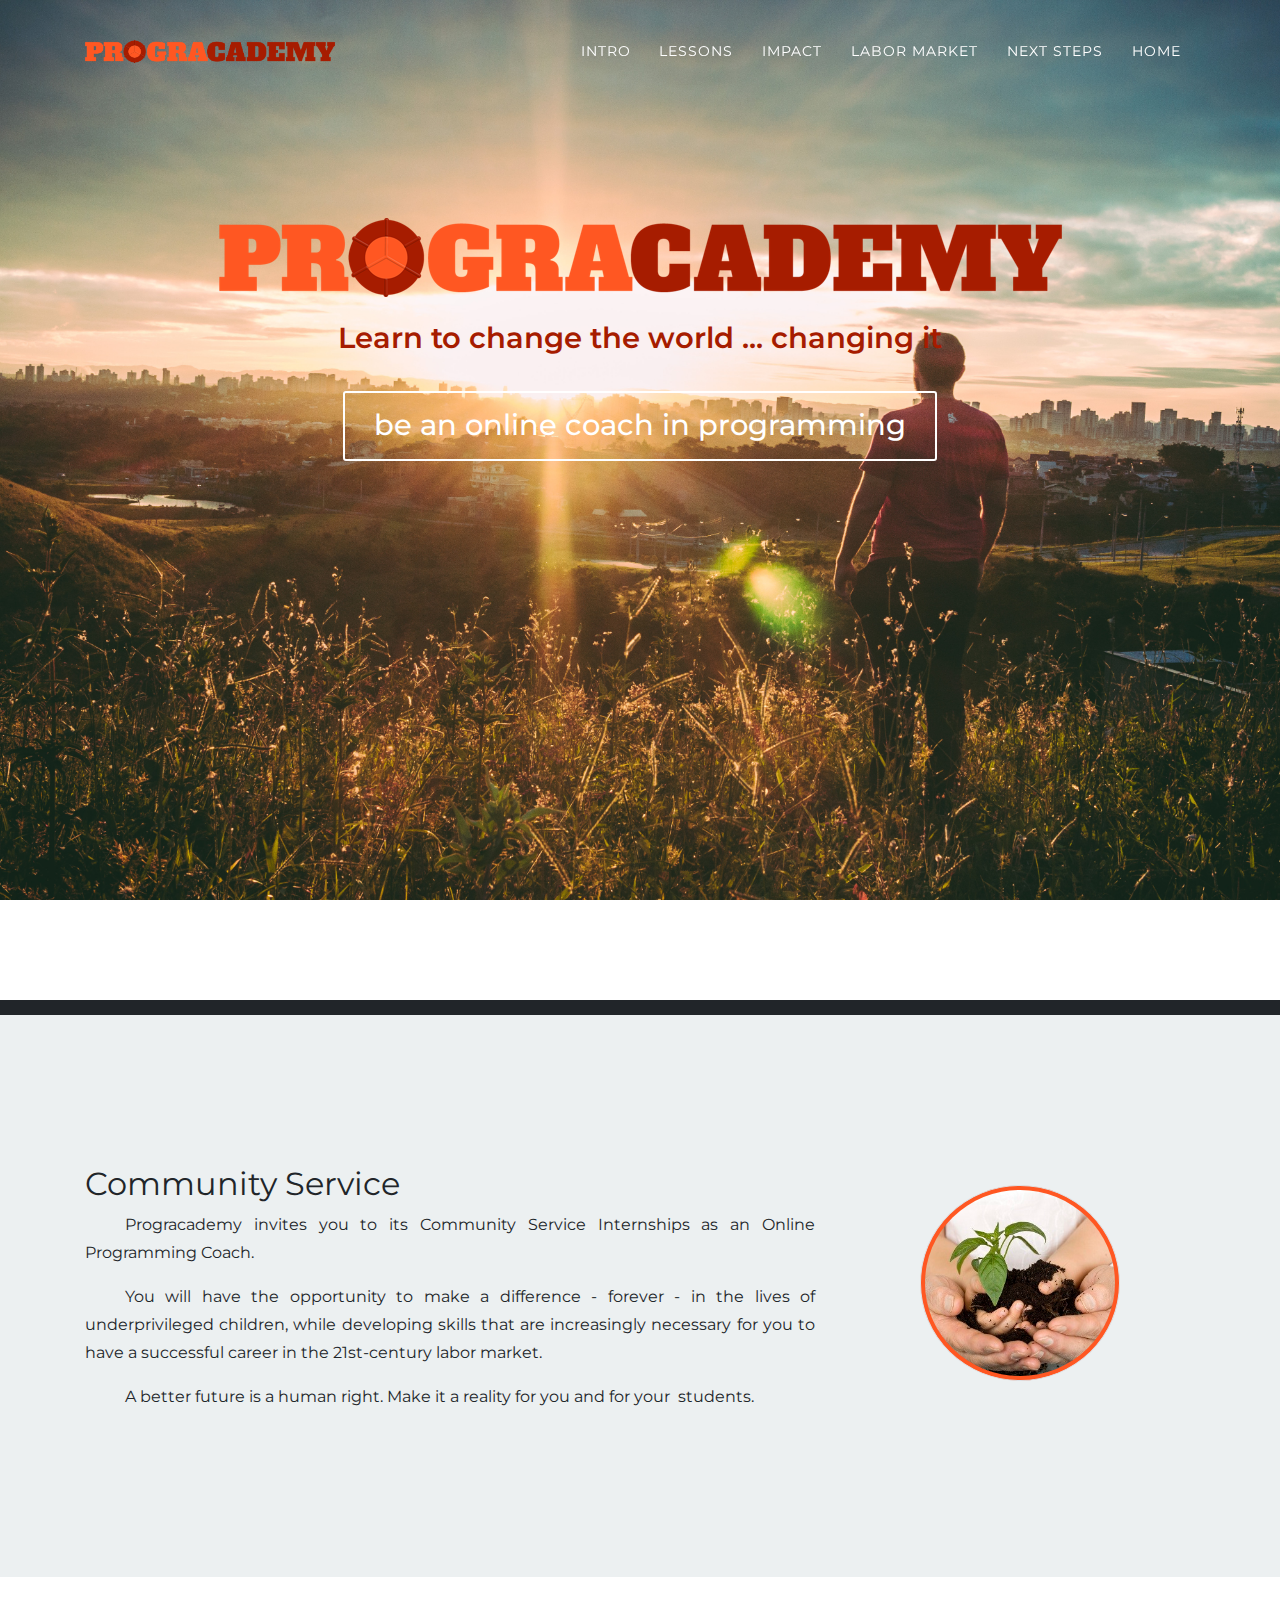
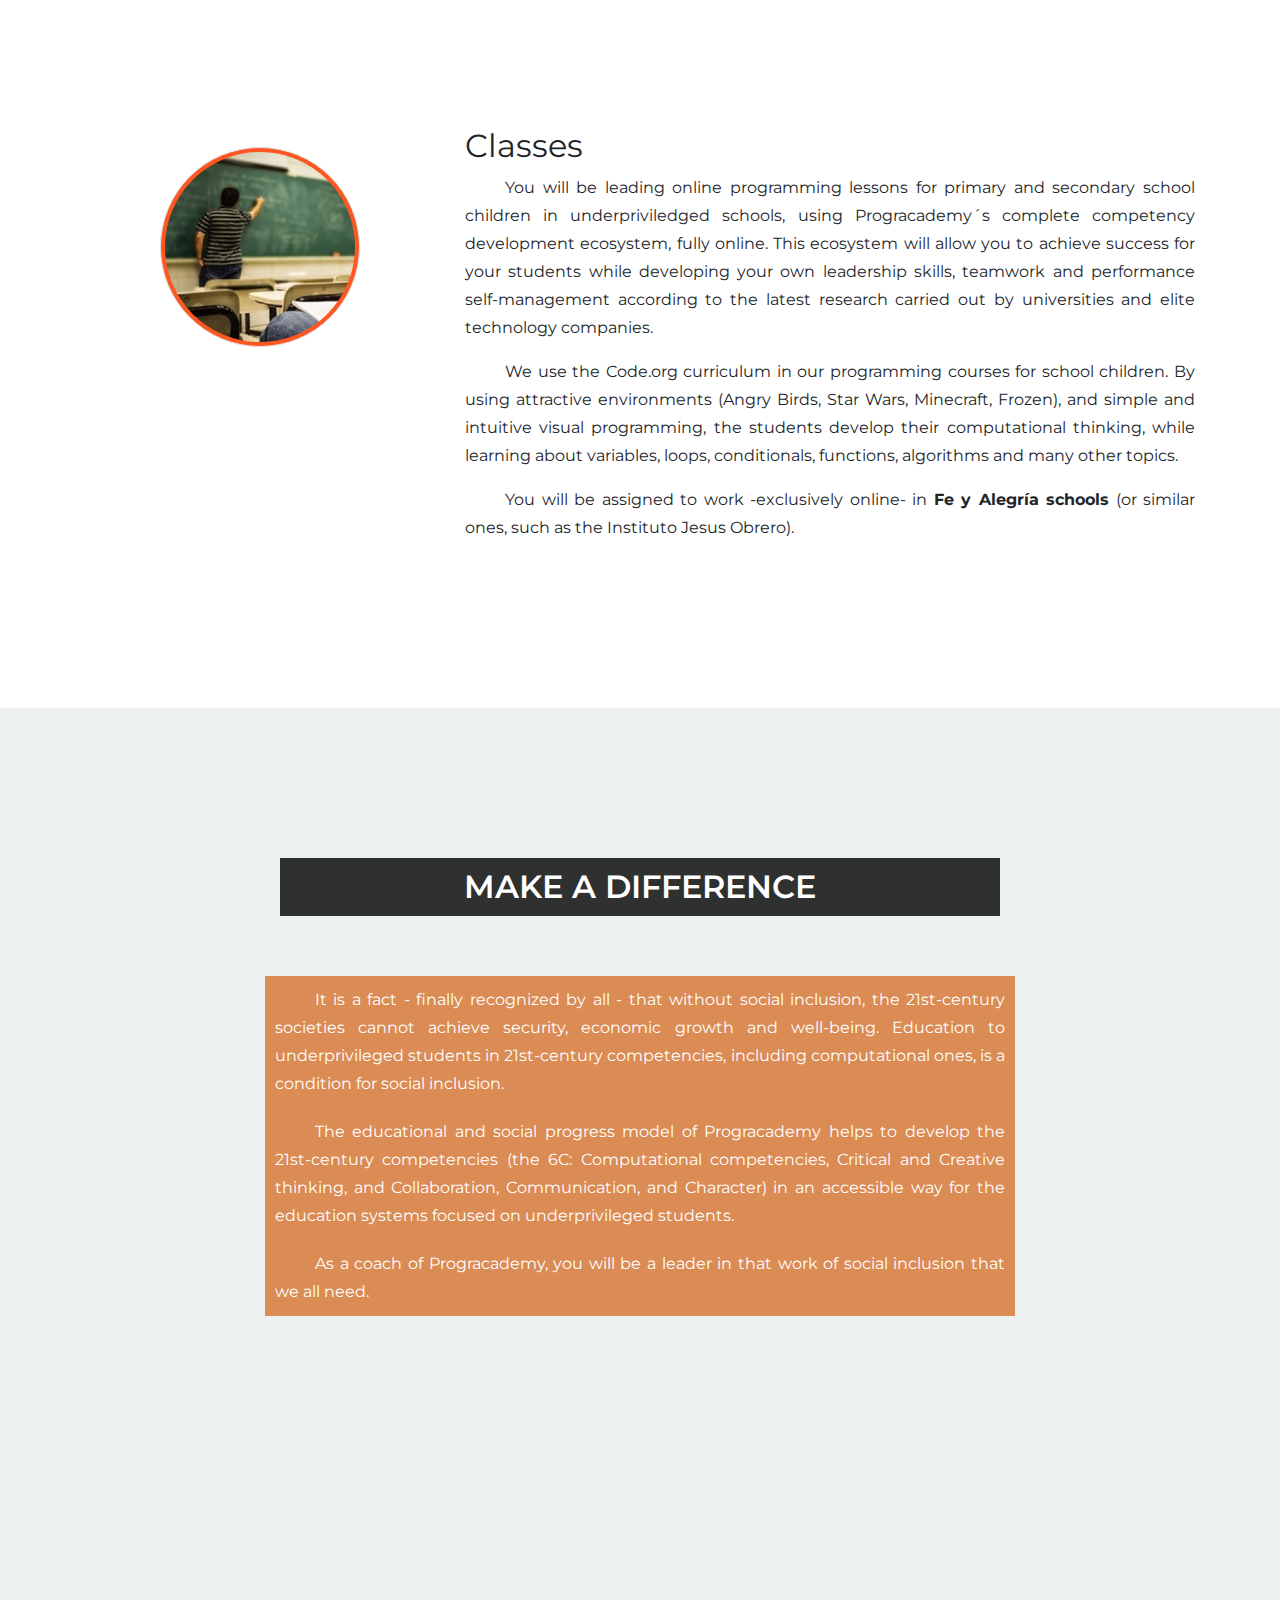
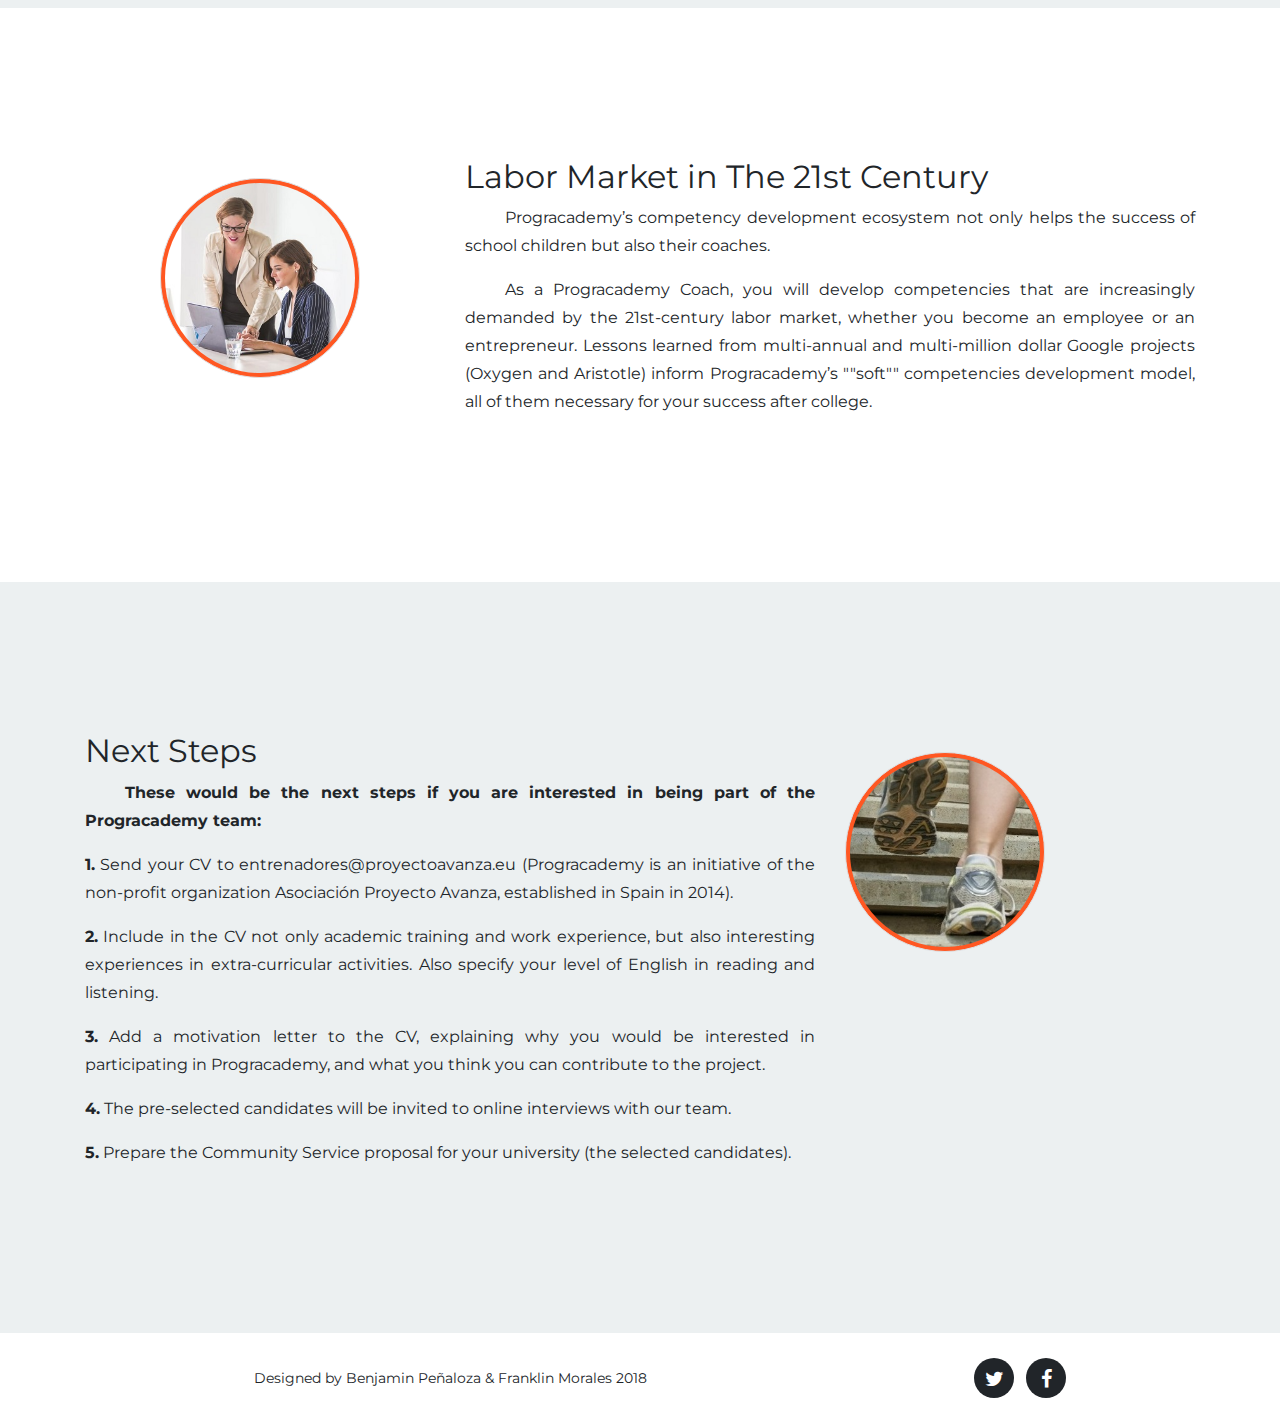
==== coaches.html @ 0d15c786 "primer commit" ====
<!DOCTYPE html>
<html lang="en">

  <head>

    <meta charset="utf-8">
    <meta name="viewport" content="width=device-width, initial-scale=1, shrink-to-fit=no">
    <meta name="description" content="">
    <meta name="author" content="">

    <title>Progracademy Clubs</title>
    <link rel="shortcut icon" href="img/favicon.ico" type="image/x-icon">

    <!-- Bootstrap core CSS -->
    <link href="vendor/bootstrap/css/bootstrap.min.css" rel="stylesheet">

    <!-- Custom fonts for this template -->
    <link href="vendor/font-awesome/css/font-awesome.min.css" rel="stylesheet" type="text/css">
    <link href="https://fonts.googleapis.com/css?family=Montserrat:400,700" rel="stylesheet" type="text/css">
    <link href='https://fonts.googleapis.com/css?family=Kaushan+Script' rel='stylesheet' type='text/css'>
    <link href='https://fonts.googleapis.com/css?family=Droid+Serif:400,700,400italic,700italic' rel='stylesheet' type='text/css'>
    <link href='https://fonts.googleapis.com/css?family=Roboto+Slab:400,100,300,700' rel='stylesheet' type='text/css'>

    <!-- Custom styles for this template -->
    <link href="css/agency.css" rel="stylesheet">
    <link href="css/styles.css" rel="stylesheet">
    <link href="css/styles-Entrenadores.css" rel="stylesheet">

  </head>

  <body id="page-top">

    <!-- Navigation -->
    <nav class="navbar navbar-expand-lg navbar-dark fixed-top" id="mainNav">
      <div class="container">
        <!-- <a class="navbar-brand js-scroll-trigger" href="#page-top">Start Bootstrap</a> -->
        <a class="navbar-brand js-scroll-trigger" href="#page-top"><img src="img/prg/logo1.1.png" class="logo-menu"></a>
        <button class="navbar-toggler navbar-toggler-right" type="button" data-toggle="collapse" data-target="#navbarResponsive" aria-controls="navbarResponsive" aria-expanded="false" aria-label="Toggle navigation">
          Menu
          <i class="fa fa-bars"></i>
        </button>
        <div class="collapse navbar-collapse" id="navbarResponsive">
          <ul class="navbar-nav text-uppercase ml-auto">
            <li class="nav-item">
              <a class="nav-link js-scroll-trigger links-menu" href="#intro">INTRO</a> 
            </li>
            <li class="nav-item">
              <a class="nav-link js-scroll-trigger links-menu" href="#clases">LESSONS</a>
            </li>
            <li class="nav-item">
              <a class="nav-link js-scroll-trigger links-menu" href="#impacto">IMPACT</a>
            </li>
            <li class="nav-item">
              <a class="nav-link js-scroll-trigger links-menu" href="#laboral">LABOR MARKET</a>
            </li>
            <li class="nav-item">
              <a class="nav-link js-scroll-trigger links-menu" href="#pasos">NEXT STEPS</a>
            </li>
            <li class="nav-item">
              <a class="nav-link js-scroll-trigger links-menu" href="index_en.html">HOME</a>
            </li>
          </ul>
        </div>
      </div>
    </nav>

    <!-- Header -->
    <header id="home-entrenadores" class="masthead">
      <div class="container">
        <div class="intro-text">
          <div class="intro-lead-in-entrenadores">  
            <img id="img-logo" src="img/prg/logo1.1.png" class="img-fluid" style="margin-top: -10%;">
            <h1 class="intro-lead-in-entrenadores-text">Learn to change the world ... changing it</h1>
            <a href="#intro" id="et_pb_button" class=" js-scroll-trigger  et_pb_more_button et_pb_button et_pb_button_one">be an online coach in programming</a>
          </div>
        </div>
      </div>
    </header>

    <div style="height:15px !important; background-color: #212529;"></div>

    <!-- intro -->
    <section id="intro" class="section-gesf">
          <div class="container">
              <div class="row text-center">
                <div class="d-xl-none d-lg-none d-md-none d-block d-sm-block col-sm-12 col-xs-12 text-center">
                    <img style="max-width: 200px; margin-top: 20px; margin-bottom:30px;" class="img-fluid img-thumbnail rounded-circle img-circle" src="img/prg/n1.jpg" alt="">
                </div>
                <div class="col-md-8 col-sm-12 text-center">
                    <h2 class="title-nosotros" >Community Service</h2>
                    <p class="text-nosotros caja-entrenadores sangria">Progracademy invites you to its Community Service Internships as an Online Programming Coach.</p>
                    <p class="text-nosotros caja-entrenadores sangria">You will have the opportunity to make a difference - forever - in the lives of underprivileged children, while developing skills that are increasingly necessary for you to have a successful career in the 21st-century labor market.</p>
                    <p class="text-nosotros caja-entrenadores sangria">A better future is a human right. Make it a reality for you and for your&nbsp; students.</p>
                </div>

                <div class="col-md-4 d-md-block d-none">
                  <img style="max-width: 200px; margin-top: 20px;" class="img-fluid img-thumbnail rounded-circle img-circle" src="img/prg/E1.jpg" alt="">
                </div>
            </div>
          </div>
    </section> 
    
    <!-- clases -->
    <section id="clases" >
            <div class="container">
                <div class="row text-center">
                  <div class="col-md-4 col-sm-12 text-center">
                    <img style="max-width: 200px; margin-top: 20px; margin-bottom:30px;" class="img-fluid img-thumbnail rounded-circle img-circle" src="img/prg/E2.jpg" alt="">
                  </div>
                  <div class="col-md-8 col-sm-12 text-right">
                      <h2 class="title-nosotros" >Classes</h2>
                        <p class="text-nosotros caja-entrenadores sangria">You will be leading online programming lessons for primary and secondary school children in underpriviledged schools, using Progracademy´s complete competency development ecosystem, fully online. This ecosystem will allow you to achieve success for your students while developing your own leadership skills, teamwork and performance self-management according to the latest research carried out by universities and elite technology companies.</p>
                        <p class="text-nosotros caja-entrenadores sangria">We use the Code.org curriculum in our programming courses for school children. By using attractive environments (Angry Birds, Star Wars, Minecraft, Frozen), and simple and intuitive visual programming, the students develop their computational thinking, while learning about variables, loops, conditionals, functions, algorithms and many other topics.</p>
                        <p class="text-nosotros caja-entrenadores sangria">You will be assigned to work -exclusively online- in  <strong>Fe y Alegría schools</strong> (or similar ones, such as the Instituto Jesus Obrero).</p>
                  </div>
              </div>
            </div>
    </section> 

    <!-- impacto -->
    <section id="impacto" class="section-gesf" >
            <div class="container">
              <div class="row text-center">
                  <div class="col-md-12 text-center" style="max-width:750px; margin:auto;"><h2 class="nombre-quien title-impacto text-center" style="margin-bottom: 60px; color:white !important;">MAKE A DIFFERENCE</h2></div>
                  <div class="col-md-12">
                      <p class="text-quien sangria" style="max-width:750px; margin:auto;">It is a fact - finally recognized by all - that without social inclusion, the 21st-century societies cannot achieve security, economic growth and well-being. Education to underprivileged students in 21st-century competencies, including computational ones, is a condition for social inclusion.</p>
                      <p class="text-quien sangria" style="max-width:750px; margin:auto;">The educational and social progress model of Progracademy helps to develop the 21st-century competencies (the 6C: Computational competencies, Critical and Creative thinking, and Collaboration, Communication, and Character) in an accessible way for the education systems focused on underprivileged students.</p>
                      <p class="text-quien sangria" style="max-width:750px; margin:auto;">As a coach of Progracademy, you will be a leader in that work of social inclusion that we all need.</p>
                  </div>
              </div>
            </div>
    </section> 

    <!-- Mercado laboral -->
    <section id="laboral">
            <div class="container">
                <div class="row text-center">
                    <div class="col-md-4 col-sm-12 text-center">
                        <img style="max-width: 200px; margin-top: 20px; margin-bottom:30px;" class="img-fluid img-thumbnail rounded-circle img-circle" src="img/prg/E3.jpg" alt="">
                    </div>
                    <div class="col-md-8 col-sm-12 text-center">
                        <h2 class="title-nosotros" >Labor Market in The 21st Century</h2>
                            <p class="text-nosotros caja-entrenadores sangria">Progracademy’s competency development ecosystem not only helps the success of school children but also their coaches.</p>
                            <p class="text-nosotros caja-entrenadores sangria"> As a Progracademy Coach, you will develop competencies that are increasingly demanded by the 21st-century labor market, whether you become an employee or an entrepreneur. Lessons learned from multi-annual and multi-million dollar Google projects (Oxygen and Aristotle) inform Progracademy’s ""soft"" competencies development model, all of them necessary for your success after college.</p>
                    </div>
                </div>
              </div>
    </section> 

    <!-- Proximos Pasos -->
    <section id="pasos" class="section-gesf">
            <div class="container" >
              <div class="row">
                  <div class="d-xl-none d-lg-none d-md-none d-block d-sm-block col-sm-12 col-xs-12 text-center">
                      <img style="max-width: 200px; margin-top: 20px; margin-bottom:30px;" class="img-fluid img-thumbnail rounded-circle img-circle" src="img/prg/n1.jpg" alt="">
                  </div>
                  <div class="col-md-8 col-sm-12 text-center">
                      <h2 class="title-nosotros" >Next Steps</h2>
                      <p class="text-nosotros caja-entrenadores sangria"><strong>These would be the next steps if you are interested in being part of the Progracademy team:</strong></p>
                      <p class="text-nosotros caja-entrenadores"><strong>1.</strong> Send your CV to entrenadores@proyectoavanza.eu (Progracademy is an initiative of the non-profit organization Asociación Proyecto Avanza, established in Spain in 2014).</p>
                      <p class="text-nosotros caja-entrenadores"><strong>2.</strong> Include in the CV not only academic training and work experience, but also interesting experiences in extra-curricular activities. Also specify your level of English in reading and listening.</p>
                      <p class="text-nosotros caja-entrenadores"><strong>3.</strong> Add a motivation letter to the CV, explaining why you would be interested in participating in Progracademy, and what you think you can contribute to the project.</p>
                      <p class="text-nosotros caja-entrenadores"><strong>4.</strong> The pre-selected candidates will be invited to online interviews with our team.</p>
                      <p class="text-nosotros caja-entrenadores"><strong>5.</strong> Prepare the Community Service proposal for your university (the selected candidates).</p>
                  </div>
                  <div class="col-md-4 d-md-block d-none">
                      <img style="max-width: 200px; margin-top: 20px;" class="img-fluid img-thumbnail rounded-circle img-circle" src="img/prg/E4.jpg" alt="">
                    </div>
              </div>
            </div>
    </section> 


    <!-- Footer -->
    <footer>
      <div class="container">
        <div class="row">
          <div class="col-md-8">
            <span class="copyright">Designed by Benjamin Peñaloza & Franklin Morales 2018</span>
          </div>
          <div class="col-md-4">
            <ul class="list-inline social-buttons">
              <li class="list-inline-item">
                <a target="_blank" href="https://twitter.com/progracademy">
                  <i class="fa fa-twitter"></i>
                </a>
              </li>
              <li class="list-inline-item">
                <a target="_blank" href="https://www.facebook.com/progracademy/">
                  <i class="fa fa-facebook"></i>
                </a>
              </li>
            </ul>
          </div>
        </div>
      </div>
    </footer>

    <!-- Bootstrap core JavaScript -->
    <script src="vendor/jquery/jquery.min.js"></script>
    <script src="vendor/bootstrap/js/bootstrap.bundle.min.js"></script>

    <!-- Plugin JavaScript -->
    <script src="vendor/jquery-easing/jquery.easing.min.js"></script>

    <!-- Contact form JavaScript -->
    <script src="js/jqBootstrapValidation.js"></script>
    <script src="js/contact_me.js"></script>

    <!-- Custom scripts for this template -->
    <script src="js/agency.min.js"></script>

  </body>

</html>
---- css/agency.css ----
body {
  overflow-x: hidden;
  font-family: 'Roboto Slab', 'Helvetica Neue', Helvetica, Arial, sans-serif;
}

p {
  line-height: 1.75;
}

a {
  color: #ff5722;
}

a:hover {
  color: #ff5722;
}

.text-primary {
  color: #ff5722 !important;
}

h1,
h2,
h3,
h4,
h5,
h6 {
  font-weight: 700;
  font-family: 'Montserrat', 'Helvetica Neue', Helvetica, Arial, sans-serif;
}

section {
  padding: 100px 0;
}

section h2.section-heading {
  font-size: 40px;
  margin-top: 0;
  margin-bottom: 15px;
}

section h3.section-subheading {
  font-size: 16px;
  font-weight: 400;
  font-style: italic;
  margin-bottom: 75px;
  text-transform: none;
  font-family: 'Droid Serif', 'Helvetica Neue', Helvetica, Arial, sans-serif;
}

@media (min-width: 768px) {
  section {
    padding: 150px 0;
  }
}

.btn {
  font-family: 'Montserrat', 'Helvetica Neue', Helvetica, Arial, sans-serif;
  font-weight: 700;
}

.btn-xl {
  font-size: 18px;
  padding: 20px 40px;
}

.btn-primary {
  background-color: #ff5722;
  border-color: #ff5722;
}

.btn-primary:active, .btn-primary:focus, .btn-primary:hover {
  background-color: #e67e22 !important;
  border-color: #e67e22 !important;
  color: white;
}

.btn-primary:active, .btn-primary:focus {
  box-shadow: 0 0 0 0.2rem rgba(254, 209, 55, 0.5) !important;
}

::-moz-selection {
  background: #ff5722;
  text-shadow: none;
}

::selection {
  background: #ff5722;
  text-shadow: none;
}

img::selection {
  background: transparent;
}

img::-moz-selection {
  background: transparent;
}

#mainNav {
  background-color: #212529;
}

#mainNav .navbar-toggler {
  font-size: 12px;
  right: 0;
  padding: 13px;
  text-transform: uppercase;
  color: white;
  border: 0;
  background-color: #ff5722;
  font-family: 'Montserrat', 'Helvetica Neue', Helvetica, Arial, sans-serif;
}

#mainNav .navbar-brand {
  color: #ff5722;
  font-family: 'Kaushan Script', 'Helvetica Neue', Helvetica, Arial, cursive;
}

#mainNav .navbar-brand.active, #mainNav .navbar-brand:active, #mainNav .navbar-brand:focus, #mainNav .navbar-brand:hover {
  color: #ff5722;
}

#mainNav .navbar-nav .nav-item .nav-link {
  font-size: 90%;
  font-weight: 400;
  padding: 0.75em 0;
  letter-spacing: 1px;
  color: white;
  font-family: 'Montserrat', 'Helvetica Neue', Helvetica, Arial, sans-serif;
}

#mainNav .navbar-nav .nav-item .nav-link.active, #mainNav .navbar-nav .nav-item .nav-link:hover {
  color: #ff5722;
}

@media (min-width: 992px) {
  #mainNav {
    padding-top: 25px;
    padding-bottom: 25px;
    -webkit-transition: padding-top 0.3s, padding-bottom 0.3s;
    -moz-transition: padding-top 0.3s, padding-bottom 0.3s;
    transition: padding-top 0.3s, padding-bottom 0.3s;
    border: none;
    background-color: transparent;
  }
  #mainNav .navbar-brand {
    font-size: 1.75em;
    -webkit-transition: all 0.3s;
    -moz-transition: all 0.3s;
    transition: all 0.3s;
  }
  #mainNav .navbar-nav .nav-item .nav-link {
    padding: 1.1em 1em !important;
  }
  #mainNav.navbar-shrink {
    padding-top: 0;
    padding-bottom: 0;
    background-color: #212529;
  }
  #mainNav.navbar-shrink .navbar-brand {
    font-size: 1.25em;
    padding: 12px 0;
  }
}

header.masthead {
  height: 1000px;
  text-align: center;
  color: white;
  background-image: url("../img/prg/fondo4.jpg");
  
  background-repeat: no-repeat;
  background-attachment: scroll;
  background-position: center center;


  background-attachment: fixed;
  background-position: center;
  background-repeat: no-repeat;
  background-size: cover;


  -webkit-background-size: cover;
  -moz-background-size: cover;
  -o-background-size: cover;
  background-size: cover;
}

header.masthead .intro-text {
  padding-top: 150px;
  padding-bottom: 100px;
}

header.masthead .intro-text .intro-lead-in {
  font-size: 22px;
  font-style: italic;
  line-height: 22px;
  margin-bottom: 25px;
  font-family: 'Droid Serif', 'Helvetica Neue', Helvetica, Arial, sans-serif;
}

header.masthead .intro-text .intro-heading {
  font-size: 50px;
  font-weight: 700;
  line-height: 50px;
  margin-bottom: 25px;
  font-family: 'Montserrat', 'Helvetica Neue', Helvetica, Arial, sans-serif;
}

@media (min-width: 768px) {
  header.masthead .intro-text {
    padding-top: 300px;
    padding-bottom: 200px;
  }
  header.masthead .intro-text .intro-lead-in {
    font-size: 40px;
    font-style: italic;
    line-height: 40px;
    margin-bottom: 25px;
    font-family: 'Droid Serif', 'Helvetica Neue', Helvetica, Arial, sans-serif;
  }
  header.masthead .intro-text .intro-heading {
    font-size: 75px;
    font-weight: 700;
    line-height: 75px;
    margin-bottom: 50px;
    font-family: 'Montserrat', 'Helvetica Neue', Helvetica, Arial, sans-serif;
  }
}

.service-heading {
  margin: 15px 0;
  text-transform: none;
}

#portfolio .portfolio-item {
  right: 0;
  margin: 0 0 15px;
}

#portfolio .portfolio-item .portfolio-link {
  position: relative;
  display: block;
  max-width: 400px;
  margin: 0 auto;
  cursor: pointer;
}

#portfolio .portfolio-item .portfolio-link .portfolio-hover {
  position: absolute;
  width: 100%;
  height: 100%;
  -webkit-transition: all ease 0.5s;
  -moz-transition: all ease 0.5s;
  transition: all ease 0.5s;
  opacity: 0;
  background: rgba(254, 209, 54, 0.9);
}

#portfolio .portfolio-item .portfolio-link .portfolio-hover:hover {
  opacity: 1;
}

#portfolio .portfolio-item .portfolio-link .portfolio-hover .portfolio-hover-content {
  font-size: 20px;
  position: absolute;
  top: 50%;
  width: 100%;
  height: 20px;
  margin-top: -12px;
  text-align: center;
  color: white;
}

#portfolio .portfolio-item .portfolio-link .portfolio-hover .portfolio-hover-content i {
  margin-top: -12px;
}

#portfolio .portfolio-item .portfolio-link .portfolio-hover .portfolio-hover-content h3,
#portfolio .portfolio-item .portfolio-link .portfolio-hover .portfolio-hover-content h4 {
  margin: 0;
}

#portfolio .portfolio-item .portfolio-caption {
  max-width: 400px;
  margin: 0 auto;
  padding: 25px;
  text-align: center;
  background-color: #fff;
}

#portfolio .portfolio-item .portfolio-caption h4 {
  margin: 0;
  text-transform: none;
}

#portfolio .portfolio-item .portfolio-caption p {
  font-size: 16px;
  font-style: italic;
  margin: 0;
  font-family: 'Droid Serif', 'Helvetica Neue', Helvetica, Arial, sans-serif;
}

#portfolio * {
  z-index: 2;
}

@media (min-width: 767px) {
  #portfolio .portfolio-item {
    margin: 0 0 30px;
  }
}

.portfolio-modal {
  padding-right: 0px !important;
}

.portfolio-modal .modal-dialog {
  margin: 1rem;
  max-width: 100vw;
}

.portfolio-modal .modal-content {
  padding: 100px 0;
  text-align: center;
}

.portfolio-modal .modal-content h2 {
  font-size: 3em;
  margin-bottom: 15px;
}

.portfolio-modal .modal-content p {
  margin-bottom: 30px;
}

.portfolio-modal .modal-content p.item-intro {
  font-size: 16px;
  font-style: italic;
  margin: 20px 0 30px;
  font-family: 'Droid Serif', 'Helvetica Neue', Helvetica, Arial, sans-serif;
}

.portfolio-modal .modal-content ul.list-inline {
  margin-top: 0;
  margin-bottom: 30px;
}

.portfolio-modal .modal-content img {
  margin-bottom: 30px;
}

.portfolio-modal .modal-content button {
  cursor: pointer;
}

.portfolio-modal .close-modal {
  position: absolute;
  top: 25px;
  right: 25px;
  width: 75px;
  height: 75px;
  cursor: pointer;
  background-color: transparent;
}

.portfolio-modal .close-modal:hover {
  opacity: 0.3;
}

.portfolio-modal .close-modal .lr {
  /* Safari and Chrome */
  z-index: 1051;
  width: 1px;
  height: 75px;
  margin-left: 35px;
  /* IE 9 */
  -webkit-transform: rotate(45deg);
  -ms-transform: rotate(45deg);
  transform: rotate(45deg);
  background-color: #212529;
}

.portfolio-modal .close-modal .lr .rl {
  /* Safari and Chrome */
  z-index: 1052;
  width: 1px;
  height: 75px;
  /* IE 9 */
  -webkit-transform: rotate(90deg);
  -ms-transform: rotate(90deg);
  transform: rotate(90deg);
  background-color: #212529;
}

.timeline {
  position: relative;
  padding: 0;
  list-style: none;
}

.timeline:before {
  position: absolute;
  top: 0;
  bottom: 0;
  left: 40px;
  width: 2px;
  margin-left: -1.5px;
  content: '';
  background-color: #e9ecef;
}

.timeline > li {
  position: relative;
  min-height: 50px;
  margin-bottom: 50px;
}

.timeline > li:after, .timeline > li:before {
  display: table;
  content: ' ';
}

.timeline > li:after {
  clear: both;
}

.timeline > li .timeline-panel {
  position: relative;
  float: right;
  width: 100%;
  padding: 0 20px 0 100px;
  text-align: left;
}

.timeline > li .timeline-panel:before {
  right: auto;
  left: -15px;
  border-right-width: 15px;
  border-left-width: 0;
}

.timeline > li .timeline-panel:after {
  right: auto;
  left: -14px;
  border-right-width: 14px;
  border-left-width: 0;
}

.timeline > li .timeline-image {
  position: absolute;
  z-index: 100;
  left: 0;
  width: 80px;
  height: 80px;
  margin-left: 0;
  text-align: center;
  color: white;
  border: 7px solid #e9ecef;
  border-radius: 100%;
  background-color: #ff5722;
}

.timeline > li .timeline-image h4 {
  font-size: 10px;
  line-height: 14px;
  margin-top: 12px;
}

.timeline > li.timeline-inverted > .timeline-panel {
  float: right;
  padding: 0 20px 0 100px;
  text-align: left;
}

.timeline > li.timeline-inverted > .timeline-panel:before {
  right: auto;
  left: -15px;
  border-right-width: 15px;
  border-left-width: 0;
}

.timeline > li.timeline-inverted > .timeline-panel:after {
  right: auto;
  left: -14px;
  border-right-width: 14px;
  border-left-width: 0;
}

.timeline > li:last-child {
  margin-bottom: 0;
}

.timeline .timeline-heading h4 {
  margin-top: 0;
  color: inherit;
}

.timeline .timeline-heading h4.subheading {
  text-transform: none;
}

.timeline .timeline-body > ul,
.timeline .timeline-body > p {
  margin-bottom: 0;
}

@media (min-width: 768px) {
  .timeline:before {
    left: 50%;
  }
  .timeline > li {
    min-height: 100px;
    margin-bottom: 100px;
  }
  .timeline > li .timeline-panel {
    float: left;
    width: 41%;
    padding: 0 20px 20px 30px;
    text-align: right;
  }
  .timeline > li .timeline-image {
    left: 50%;
    width: 100px;
    height: 100px;
    margin-left: -50px;
  }
  .timeline > li .timeline-image h4 {
    font-size: 13px;
    line-height: 18px;
    margin-top: 16px;
  }
  .timeline > li.timeline-inverted > .timeline-panel {
    float: right;
    padding: 0 30px 20px 20px;
    text-align: left;
  }
}

@media (min-width: 992px) {
  .timeline > li {
    min-height: 150px;
  }
  .timeline > li .timeline-panel {
    padding: 0 20px 20px;
  }
  .timeline > li .timeline-image {
    width: 150px;
    height: 150px;
    margin-left: -75px;
  }
  .timeline > li .timeline-image h4 {
    font-size: 18px;
    line-height: 26px;
    margin-top: 30px;
  }
  .timeline > li.timeline-inverted > .timeline-panel {
    padding: 0 20px 20px;
  }
}

@media (min-width: 1200px) {
  .timeline > li {
    min-height: 170px;
  }
  .timeline > li .timeline-panel {
    padding: 0 20px 20px 100px;
  }
  .timeline > li .timeline-image {
    width: 170px;
    height: 170px;
    margin-left: -85px;
  }
  .timeline > li .timeline-image h4 {
    margin-top: 40px;
  }
  .timeline > li.timeline-inverted > .timeline-panel {
    padding: 0 100px 20px 20px;
  }
}

.team-member {
  margin-bottom: 50px;
  text-align: center;
}

.team-member img {
  width: 225px;
  height: 225px;
  border: 7px solid #fff;
}

.team-member h4 {
  margin-top: 25px;
  margin-bottom: 0;
  text-transform: none;
}

.team-member p {
  margin-top: 0;
}

section#contacto {
  background-color: #212529;
  /*background-image: url("../img/prg/fondo2.jpg");*/
  background-repeat: no-repeat;
  background-position: center;
}

section#contacto .section-heading {
  color: #fff;
}

section#contacto .form-group {
  margin-bottom: 25px;
}

section#contacto .form-group input,
section#contacto .form-group textarea {
  padding: 20px;
}

section#contacto .form-group input.form-control {
  height: auto;
}

section#contacto .form-group textarea.form-control {
  height: 248px;
}

section#contacto .form-control:focus {
  border-color: #ff5722;
  box-shadow: none;
}

section#contacto ::-webkit-input-placeholder {
  font-weight: 700;
  color: #ced4da;
  font-family: 'Montserrat', 'Helvetica Neue', Helvetica, Arial, sans-serif;
}

section#contacto :-moz-placeholder {
  font-weight: 700;
  color: #ced4da;
  /* Firefox 18- */
  font-family: 'Montserrat', 'Helvetica Neue', Helvetica, Arial, sans-serif;
}

section#contacto ::-moz-placeholder {
  font-weight: 700;
  color: #ced4da;
  /* Firefox 19+ */
  font-family: 'Montserrat', 'Helvetica Neue', Helvetica, Arial, sans-serif;
}

section#contacto :-ms-input-placeholder {
  font-weight: 700;
  color: #ced4da;
  font-family: 'Montserrat', 'Helvetica Neue', Helvetica, Arial, sans-serif;
}

footer {
  padding: 25px 0;
  text-align: center;
}

footer span.copyright {
  font-size: 90%;
  line-height: 40px;
  text-transform: none;
  font-family: 'Montserrat', 'Helvetica Neue', Helvetica, Arial, sans-serif;
}

footer ul.quicklinks {
  font-size: 90%;
  line-height: 40px;
  margin-bottom: 0;
  text-transform: none;
  font-family: 'Montserrat', 'Helvetica Neue', Helvetica, Arial, sans-serif;
}

ul.social-buttons {
  margin-bottom: 0;
}

ul.social-buttons li a {
  font-size: 20px;
  line-height: 40px;
  display: block;
  width: 40px;
  height: 40px;
  -webkit-transition: all 0.3s;
  -moz-transition: all 0.3s;
  transition: all 0.3s;
  color: white;
  border-radius: 100%;
  outline: none;
  background-color: #212529;
}

ul.social-buttons li a:active, ul.social-buttons li a:focus, ul.social-buttons li a:hover {
  background-color: #ff5722;
}
---- css/styles.css ----
.links-menu
 {
 	font-size: 0.9em !important;
 }

.img-icon
{
	margin-top: -5px;
	max-width: 30px;
}

.title-quien
{
	color: rgba(50, 50, 50, 0.8);
	font-weight: 400;
	font-size: 2.8em;
}

.nosostros1
{
	background-image: url("../img/prg/fondo9.jpg");
	/*background-color: #ff5722;*/
	background-repeat: no-repeat;
  	background-attachment: scroll;
  	background-position: center center;

  	background-attachment: fixed;
  	background-position: center;
  	background-repeat: no-repeat;
  	background-size: cover;


  	-webkit-background-size: cover;
  	-moz-background-size: cover;
  	-o-background-size: cover;
  	background-size: cover;
}

.nombre-quien
{
	font-size: 1.2em;
	font-weight: 200;
	text-align: left;
	/* color: #ff5722; */
	color: white;
	/* color:#a61c00; */
	/* color: #212529; */
	background-color: rgba(0, 0, 0, 0.8);
	padding: 10px;
}

.text-quien
{
	text-align: justify;
	color: white;
	background-color: rgba(211,84,0 ,0.65);
	/* background-color: rgba(0, 0, 0, 0.8); */
	padding: 10px;
	font-family: 'Montserrat', 'Helvetica Neue', Helvetica, Arial, sans-serif;
}

.caja
{
	max-width: 600px;
	margin: auto;
}

.logo-menu 
{
	max-width:250px;
	margin-top: -8px;
}

#img-logo
{
 	max-width: auto !important;
}

.text-underline
{
	text-decoration: underline;
	text-underline-position: under;
}

#gesf
{
	/*background-color: #212529 !important; */
	background-color: rgb(226,230,231);
}

.caja-thumbnail
{
	margin-top: 10px;
}

.text-thumbnail-0
{
	
	border: none;
	font-family: 'Montserrat', 'Helvetica Neue', Helvetica, Arial, sans-serif;
	font-size: 1.5em;
	font-weight: 100 !important;
}

.img-gesf
{
	border: none !important;
}

.img-gesf:hover
{
	background-color: #ff5722 !important;
}

.nav-link:hover
{
	color: #d35400 !important;
}

.separador
{
	border-color: rgba(0, 0, 0, 0.4);
}

.btn-clase
{
	border: none;
	background-color: rgba(0, 0, 0, 0.8);
	padding: 30px;
	margin-top: 10px !important;
	width: 210px;
	color: white;
	border-radius: 0px;
}

.btn-clase:hover
{
	color: #d35400 !important;
}

.text-modal
{
 	font-size: 1.3em !important;
}

 #noticias
 {
	min-height: 600px;
	text-align: center;
	color: white;
	background-image: url("../img/prg/fondo6.jpg");
	  
	background-repeat: no-repeat;
	background-attachment: scroll;
	background-position: center center;


	background-attachment: fixed;
	background-position: center;
	background-repeat: no-repeat;
	background-size: cover;


	-webkit-background-size: cover;
	-moz-background-size: cover;
	-o-background-size: cover;
  	background-size: cover;
 }

 .noti
 {
 	text-align: left;
 	color: white !important;

 	background-color: rgba(0, 0, 0, 0.8);
 	padding: 20px;
 }

.numeros
{
	font-size: 4em; 
	margin-top: 15px;
}

.masthead
{
	overflow-y: hidden !important;
}

#img-ruby
{
	max-width: 250px !important; 
}

.fondo-negro
{
	background-color: rgba(0, 0, 0, 0.8) !important;
	padding: 10px;
	font-weight: 400;
	font-size: 2.8em;
}


.modal
{
	background-color: rgba(0, 0, 0, 0.4) !important;
}


.modal-dialog
{
	background-color: red !important;
	border-radius: 0px !important;
}

.modal-content
{
	border: none !important;
	border-radius: 0px !important;
	background-color: white;
}

.title-nosotros
{
	text-align: left;
	font-weight: 400;
}

.text-nosotros
{
	text-align: justify;
	font-family: 'Montserrat', 'Helvetica Neue', Helvetica, Arial, sans-serif !important;

}

.text-contacto
{
	font-family: 'Montserrat', 'Helvetica Neue', Helvetica, Arial, sans-serif !important;
	color: rgba(150, 150, 150, 0.8);
	font-size: 1.2em;
	font-weight: 100;
	margin-bottom: 30px;
	margin-top: -5px;
}

.intro-nosotros
{
	font-family: 'Montserrat', 'Helvetica Neue', Helvetica, Arial, sans-serif !important;
	font-size: 1.5em;
}

@media only screen and (max-width: 1024px) 
 {
 	.links-menu
	{
		margin-top: 5px;
		font-size: 0.6em !important;
	}
 }

@media only screen and (min-width: 1024px) 
 {
 	#img-logo
 	{
 		max-width: 650px !important;
 	}

 	#img-ccfa
	{
		max-width: 600px;
	}
 }

 @media only screen and (max-width: 992px) 
 {
 	.numeros
	{
		font-size: 3em; 
		margin-top: -10px;
	}
 }

 @media only screen and (max-width: 768px) 
 {
 	.btn-clase
 	{
 		width: 160px !important;
 		font-size: 0.7em;
 	}
 	#img-ccfa
	{
		width: auto !important;
	}

	.numeros
	{
		font-size: 2em; 
		margin-top: -10px;
	}

	.masthead
 	{
 		height: 700px !important;
 	}


 }

 @media only screen and (max-width: 576px) 
 {
 	.btn-clase
 	{
 		width: 280px !important;
 		font-size: 1em;
 	}

 	.logo-menu
 	{
 		max-width:150px;
 	}

 	.text-underline 
 	{
 		font-size: 1.5em !important;
 	}
 	.section-heading
 	{
 		font-size: 1.5em !important;
 	}

 	.masthead
 	{
 		height: 650px !important;
 	}

 	.text-modal
 	{
 		font-size: 1em !important;
 	}
 }





 .flex-video {
          position: relative;
          padding-top: 25px;
          padding-bottom: 67.5%;
          height: 0;
          margin-bottom: 16px;
          overflow: hidden;
           }

          .flex-video.widescreen { padding-bottom: 57.25%; }
          .flex-video.vimeo { padding-top: 0; }

          .flex-video iframe,
          .flex-video object,
          .flex-video embed {
            position: absolute;
            top: 0;
            left: 0;
            width: 100%;
            height: 100%;
          }

 @media only screen and (max-device-width: 800px),  
 only screen and (device-width:1024px) and (device-height: 600px), only screen 

 and (width: 1280px) and (orientation: landscape), only screen 

 and (device-width: 800px), only screen and (max-width: 767px) {

 .flex-video { padding-top: 0; }
   }
---- css/styles-Entrenadores.css ----
.intro-lead-in-entrenadores{
	font-family: 'Open Sans', Helvetica, Arial, Lucida, sans-serif !important;
	font-style: normal !important;
}

h1{
    padding-bottom: 10px;
    color: rgb(255, 255, 255);
    font-weight: 600 !important;
    line-height: 1em;
}

.intro-lead-in-entrenadores-text{
	font-size: 1.8em !important;
	color: #a61c00; 
}

.img-circle
{
	background-color: #ff5722 !important;
}

#img-logo{
    max-width: auto !important;
}

p.sangria {
    text-indent: 40px;
}

header#home-entrenadores{
  height: 1000px;
  text-align: center;
  color: white;
  background-image: url("../img/prg/fondo5.jpeg");
  
  background-repeat: no-repeat;
  background-attachment: scroll;
  background-position: center center;


  background-attachment: fixed;
  background-position: center;
  background-repeat: no-repeat;
  background-size: cover;


  -webkit-background-size: cover;
  -moz-background-size: cover;
  -o-background-size: cover;
  background-size: cover;
}

#impacto{
	height: 900px;
	text-align: center;
	color: white;
	background-image: url("../img/prg/fondo6.jpeg");
	
	background-repeat: no-repeat;
	background-attachment: scroll;
	background-position: center center;
  
  
	background-attachment: fixed;
	background-position: center;
	background-repeat: no-repeat;
	background-size: cover;
  
  
	-webkit-background-size: cover;
	-moz-background-size: cover;
	-o-background-size: cover;
	background-size: cover;
  }
  

  .title-impacto
  {
	color: #ff5722;
	font-size: 1.5em;
	font-weight: 600;
	font-size: 2em;
  }

.section-gesf
{
	/*background-color: #212529 !important; */
	background-color: #ecf0f1;
}



@media only screen and (min-width: 1024px) 
 {
    #img-logo{max-width: 850px !important;}

	.intro-lead-in-entrenadores{font-size: 1em !important;}

	.intro-lead-in-entrenadores-text, .et_pb_button{font-size: 1.8em !important; }
 }

 @media only screen and (max-width: 992px) 
 {
	.intro-lead-in-entrenadores-text, .et_pb_button{font-size: 1.5em !important; }
 }

 @media only screen and (max-width: 768px) 
 {  
	.intro-lead-in-entrenadores-text, .et_pb_button{font-size: 1.2em !important;}
 }

 @media only screen and (max-width: 576px) 
 {
	.intro-lead-in-entrenadores-text, .et_pb_button{ font-size: 0.8em !important; }
 }


 .et_pb_button {
    position: relative;
    padding: 0.3em 1em;
    border: 2px solid;
    -webkit-border-radius: 3px;
    -moz-border-radius: 3px;
    border-radius: 3px;
    background: transparent;
    font-size: 20px;
    font-weight: 500;
    line-height: 1.7em !important;
    -webkit-transition: all 0.2s;
    -moz-transition: all 0.2s;
	transition: all 0.2s;
}

.et_pb_more_button {
    display: inline-block;
    margin-top: 20px;
    color: inherit;
    text-shadow: none;
    text-decoration: none;
	font-family: 'Montserrat', 'Helvetica Neue', Helvetica, Arial, sans-serif !important;
}

 a.et_pb_more_button:after {
    font-weight: normal;
    font-style: normal;
    font-variant: normal;
    -webkit-font-smoothing: antialiased;
    -moz-osx-font-smoothing: grayscale;
    line-height: 1;
    text-transform: none;
    speak: none;
}

.et_pb_module .et_pb_button:hover, .et_pb_button:hover {
    padding: 0.3em 2em 0.3em 1em;
    border: 2px solid transparent;
}

.et_pb_button:hover {
	background: rgba(255, 255, 255, 0.2);
}

#et_pb_button:hover {
	text-decoration: none;
	color: white !important;
}

.et_pb_button:hover:after, .et_pb_more_button:hover:after, .et_pb_promo_button:hover:after, .et_pb_newsletter_button:hover:after, .et_pb_pricing_table_button:hover:after {
    margin-left: 0;
	opacity: 1;
	color: white !important;
}

.et_pb_button:before, .et_pb_button:after {
	font-family: "ETmodules" !important;
	font-weight: 600 !important;
    font-style: normal !important;
    font-variant: normal !important;
    -webkit-font-smoothing: antialiased;
	margin-left: -1em;
	font-size: 15px;
    opacity: 0;
    line-height: 2em !important;
	/*content: "\35" !important;*/ 
    -webkit-transition: all 0.2s !important;
	-moz-transition: all 0.2s !important;
	transition: all 0.2s;
}
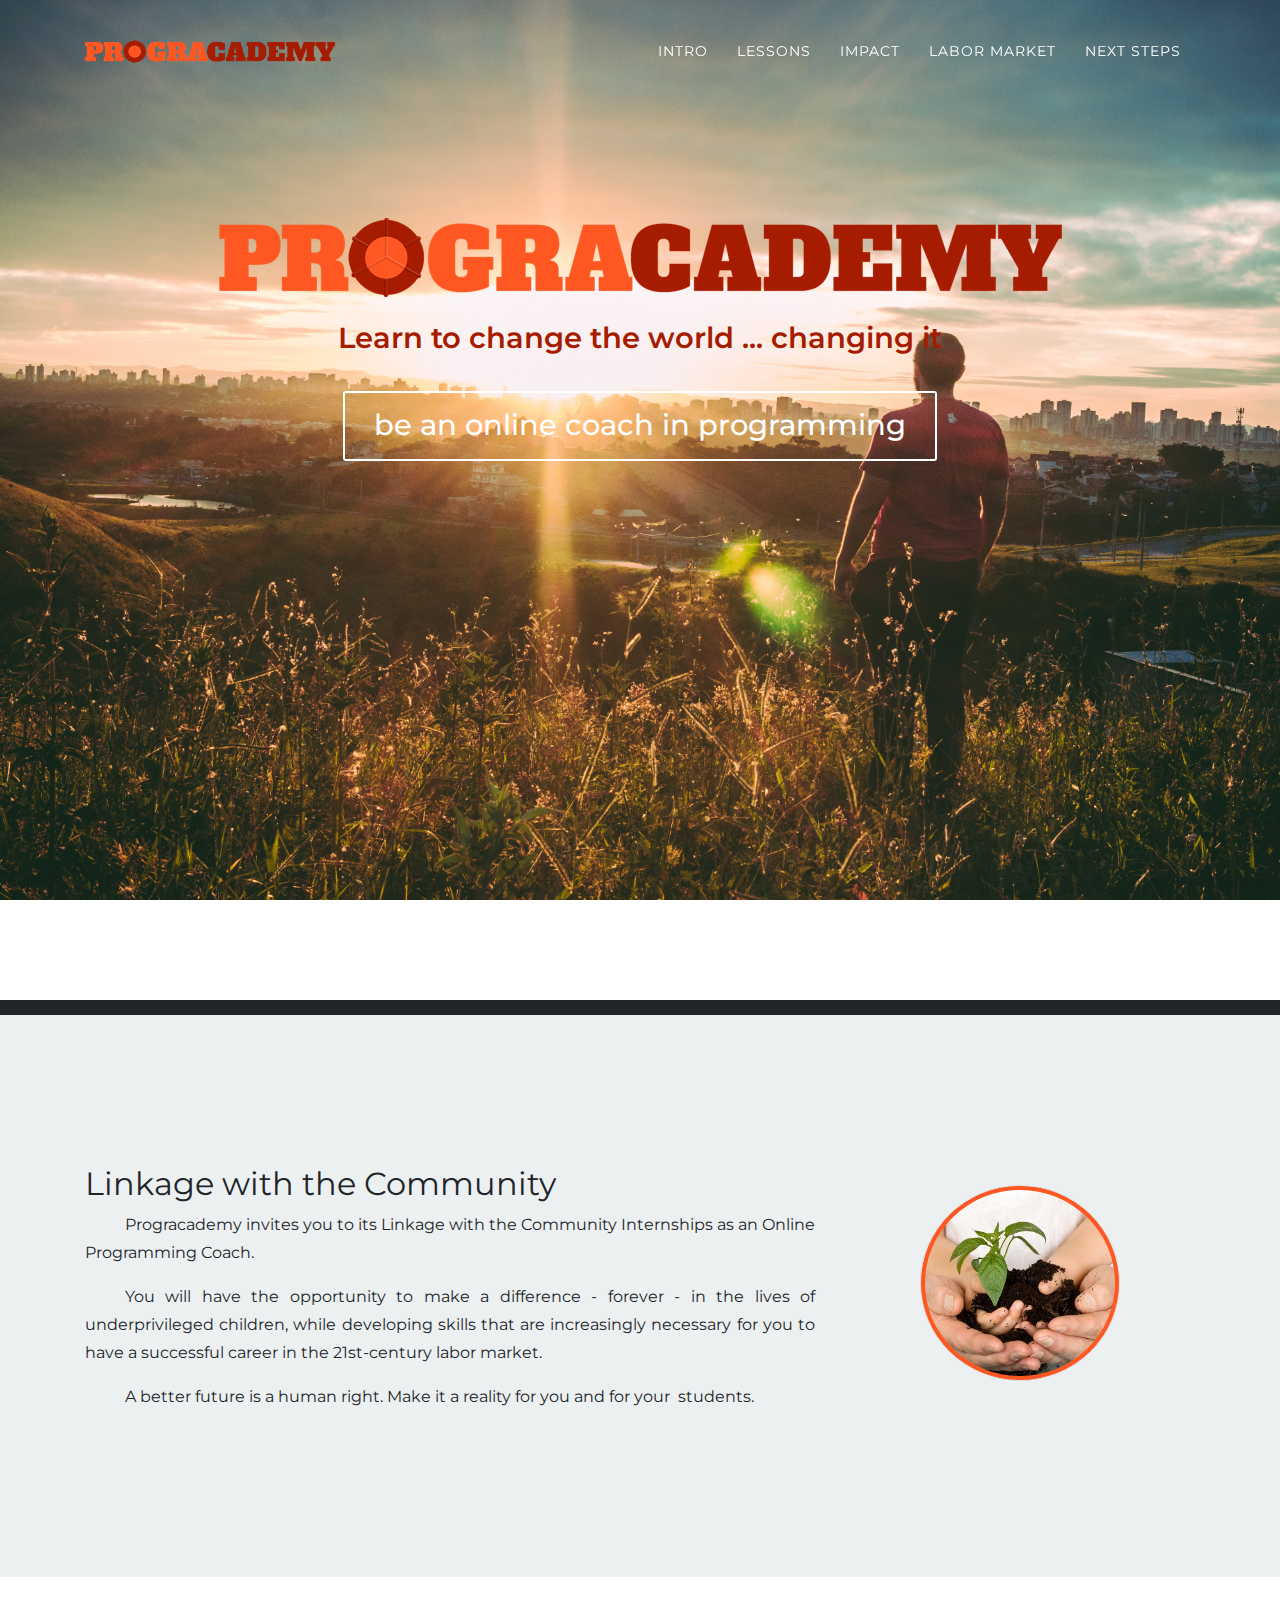
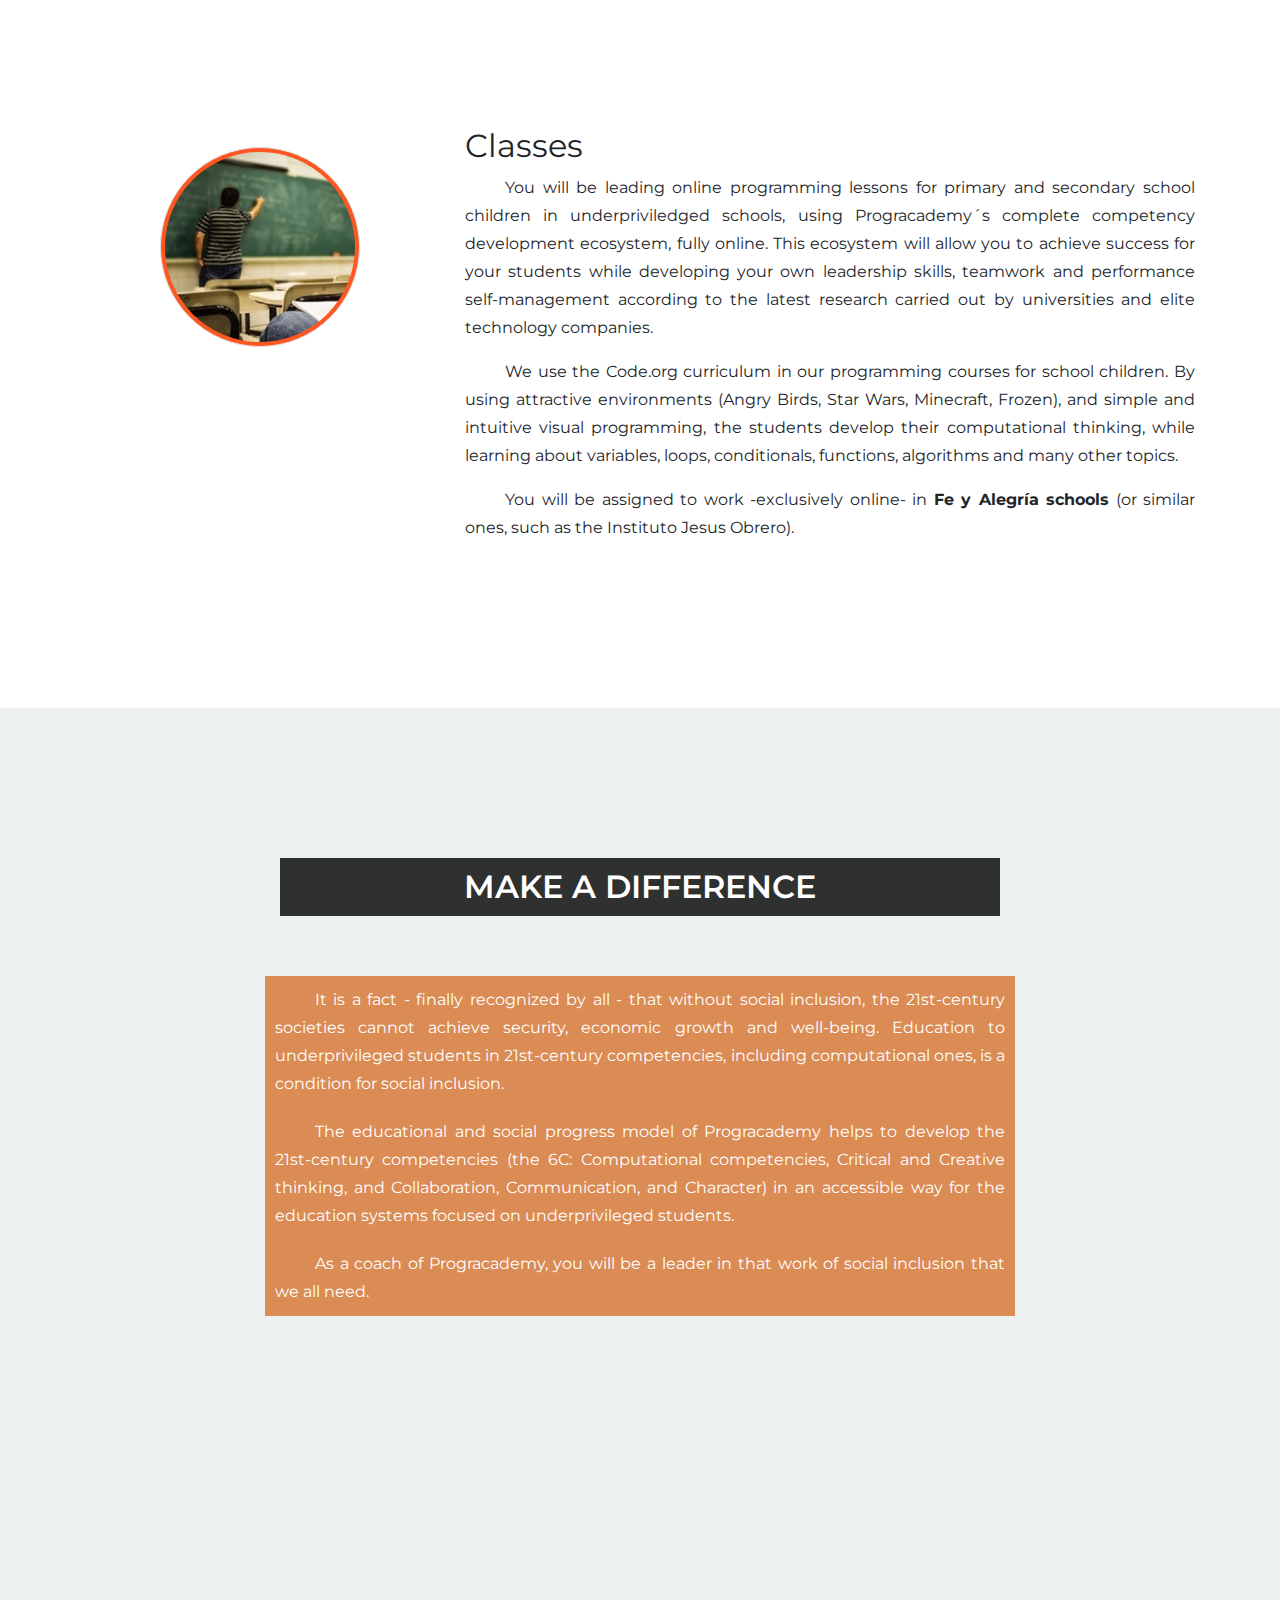
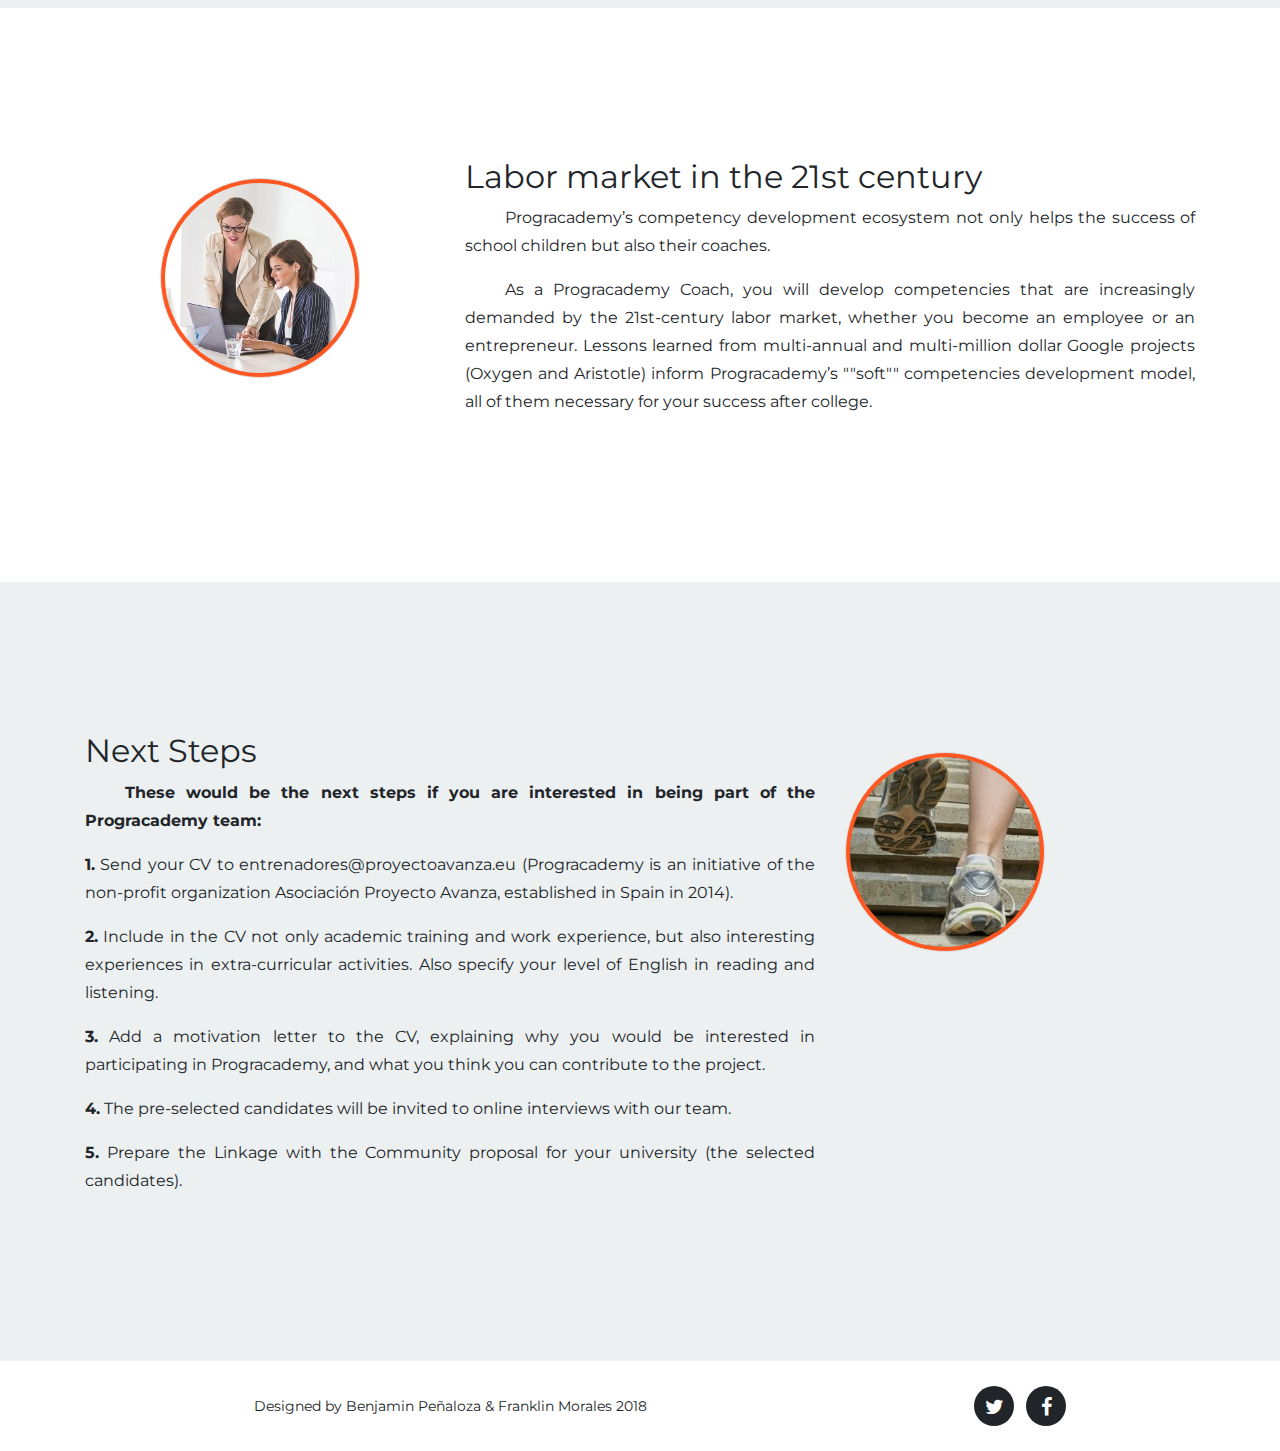
==== commit 69249445: "Add files via upload" ====
--- a/coaches.html
+++ b/coaches.html
@@ -1,215 +1,212 @@
-<!DOCTYPE html>
-<html lang="en">
-
-  <head>
-
-    <meta charset="utf-8">
-    <meta name="viewport" content="width=device-width, initial-scale=1, shrink-to-fit=no">
-    <meta name="description" content="">
-    <meta name="author" content="">
-
-    <title>Progracademy Clubs</title>
-    <link rel="shortcut icon" href="img/favicon.ico" type="image/x-icon">
-
-    <!-- Bootstrap core CSS -->
-    <link href="vendor/bootstrap/css/bootstrap.min.css" rel="stylesheet">
-
-    <!-- Custom fonts for this template -->
-    <link href="vendor/font-awesome/css/font-awesome.min.css" rel="stylesheet" type="text/css">
-    <link href="https://fonts.googleapis.com/css?family=Montserrat:400,700" rel="stylesheet" type="text/css">
-    <link href='https://fonts.googleapis.com/css?family=Kaushan+Script' rel='stylesheet' type='text/css'>
-    <link href='https://fonts.googleapis.com/css?family=Droid+Serif:400,700,400italic,700italic' rel='stylesheet' type='text/css'>
-    <link href='https://fonts.googleapis.com/css?family=Roboto+Slab:400,100,300,700' rel='stylesheet' type='text/css'>
-
-    <!-- Custom styles for this template -->
-    <link href="css/agency.css" rel="stylesheet">
-    <link href="css/styles.css" rel="stylesheet">
-    <link href="css/styles-Entrenadores.css" rel="stylesheet">
-
-  </head>
-
-  <body id="page-top">
-
-    <!-- Navigation -->
-    <nav class="navbar navbar-expand-lg navbar-dark fixed-top" id="mainNav">
-      <div class="container">
-        <!-- <a class="navbar-brand js-scroll-trigger" href="#page-top">Start Bootstrap</a> -->
-        <a class="navbar-brand js-scroll-trigger" href="#page-top"><img src="img/prg/logo1.1.png" class="logo-menu"></a>
-        <button class="navbar-toggler navbar-toggler-right" type="button" data-toggle="collapse" data-target="#navbarResponsive" aria-controls="navbarResponsive" aria-expanded="false" aria-label="Toggle navigation">
-          Menu
-          <i class="fa fa-bars"></i>
-        </button>
-        <div class="collapse navbar-collapse" id="navbarResponsive">
-          <ul class="navbar-nav text-uppercase ml-auto">
-            <li class="nav-item">
-              <a class="nav-link js-scroll-trigger links-menu" href="#intro">INTRO</a> 
-            </li>
-            <li class="nav-item">
-              <a class="nav-link js-scroll-trigger links-menu" href="#clases">LESSONS</a>
-            </li>
-            <li class="nav-item">
-              <a class="nav-link js-scroll-trigger links-menu" href="#impacto">IMPACT</a>
-            </li>
-            <li class="nav-item">
-              <a class="nav-link js-scroll-trigger links-menu" href="#laboral">LABOR MARKET</a>
-            </li>
-            <li class="nav-item">
-              <a class="nav-link js-scroll-trigger links-menu" href="#pasos">NEXT STEPS</a>
-            </li>
-            <li class="nav-item">
-              <a class="nav-link js-scroll-trigger links-menu" href="index_en.html">HOME</a>
-            </li>
-          </ul>
-        </div>
-      </div>
-    </nav>
-
-    <!-- Header -->
-    <header id="home-entrenadores" class="masthead">
-      <div class="container">
-        <div class="intro-text">
-          <div class="intro-lead-in-entrenadores">  
-            <img id="img-logo" src="img/prg/logo1.1.png" class="img-fluid" style="margin-top: -10%;">
-            <h1 class="intro-lead-in-entrenadores-text">Learn to change the world ... changing it</h1>
-            <a href="#intro" id="et_pb_button" class=" js-scroll-trigger  et_pb_more_button et_pb_button et_pb_button_one">be an online coach in programming</a>
-          </div>
-        </div>
-      </div>
-    </header>
-
-    <div style="height:15px !important; background-color: #212529;"></div>
-
-    <!-- intro -->
-    <section id="intro" class="section-gesf">
-          <div class="container">
-              <div class="row text-center">
-                <div class="d-xl-none d-lg-none d-md-none d-block d-sm-block col-sm-12 col-xs-12 text-center">
-                    <img style="max-width: 200px; margin-top: 20px; margin-bottom:30px;" class="img-fluid img-thumbnail rounded-circle img-circle" src="img/prg/n1.jpg" alt="">
-                </div>
-                <div class="col-md-8 col-sm-12 text-center">
-                    <h2 class="title-nosotros" >Community Service</h2>
-                    <p class="text-nosotros caja-entrenadores sangria">Progracademy invites you to its Community Service Internships as an Online Programming Coach.</p>
-                    <p class="text-nosotros caja-entrenadores sangria">You will have the opportunity to make a difference - forever - in the lives of underprivileged children, while developing skills that are increasingly necessary for you to have a successful career in the 21st-century labor market.</p>
-                    <p class="text-nosotros caja-entrenadores sangria">A better future is a human right. Make it a reality for you and for your&nbsp; students.</p>
-                </div>
-
-                <div class="col-md-4 d-md-block d-none">
-                  <img style="max-width: 200px; margin-top: 20px;" class="img-fluid img-thumbnail rounded-circle img-circle" src="img/prg/E1.jpg" alt="">
-                </div>
-            </div>
-          </div>
-    </section> 
-    
-    <!-- clases -->
-    <section id="clases" >
-            <div class="container">
-                <div class="row text-center">
-                  <div class="col-md-4 col-sm-12 text-center">
-                    <img style="max-width: 200px; margin-top: 20px; margin-bottom:30px;" class="img-fluid img-thumbnail rounded-circle img-circle" src="img/prg/E2.jpg" alt="">
-                  </div>
-                  <div class="col-md-8 col-sm-12 text-right">
-                      <h2 class="title-nosotros" >Classes</h2>
-                        <p class="text-nosotros caja-entrenadores sangria">You will be leading online programming lessons for primary and secondary school children in underpriviledged schools, using Progracademy´s complete competency development ecosystem, fully online. This ecosystem will allow you to achieve success for your students while developing your own leadership skills, teamwork and performance self-management according to the latest research carried out by universities and elite technology companies.</p>
-                        <p class="text-nosotros caja-entrenadores sangria">We use the Code.org curriculum in our programming courses for school children. By using attractive environments (Angry Birds, Star Wars, Minecraft, Frozen), and simple and intuitive visual programming, the students develop their computational thinking, while learning about variables, loops, conditionals, functions, algorithms and many other topics.</p>
-                        <p class="text-nosotros caja-entrenadores sangria">You will be assigned to work -exclusively online- in  <strong>Fe y Alegría schools</strong> (or similar ones, such as the Instituto Jesus Obrero).</p>
-                  </div>
-              </div>
-            </div>
-    </section> 
-
-    <!-- impacto -->
-    <section id="impacto" class="section-gesf" >
-            <div class="container">
-              <div class="row text-center">
-                  <div class="col-md-12 text-center" style="max-width:750px; margin:auto;"><h2 class="nombre-quien title-impacto text-center" style="margin-bottom: 60px; color:white !important;">MAKE A DIFFERENCE</h2></div>
-                  <div class="col-md-12">
-                      <p class="text-quien sangria" style="max-width:750px; margin:auto;">It is a fact - finally recognized by all - that without social inclusion, the 21st-century societies cannot achieve security, economic growth and well-being. Education to underprivileged students in 21st-century competencies, including computational ones, is a condition for social inclusion.</p>
-                      <p class="text-quien sangria" style="max-width:750px; margin:auto;">The educational and social progress model of Progracademy helps to develop the 21st-century competencies (the 6C: Computational competencies, Critical and Creative thinking, and Collaboration, Communication, and Character) in an accessible way for the education systems focused on underprivileged students.</p>
-                      <p class="text-quien sangria" style="max-width:750px; margin:auto;">As a coach of Progracademy, you will be a leader in that work of social inclusion that we all need.</p>
-                  </div>
-              </div>
-            </div>
-    </section> 
-
-    <!-- Mercado laboral -->
-    <section id="laboral">
-            <div class="container">
-                <div class="row text-center">
-                    <div class="col-md-4 col-sm-12 text-center">
-                        <img style="max-width: 200px; margin-top: 20px; margin-bottom:30px;" class="img-fluid img-thumbnail rounded-circle img-circle" src="img/prg/E3.jpg" alt="">
-                    </div>
-                    <div class="col-md-8 col-sm-12 text-center">
-                        <h2 class="title-nosotros" >Labor Market in The 21st Century</h2>
-                            <p class="text-nosotros caja-entrenadores sangria">Progracademy’s competency development ecosystem not only helps the success of school children but also their coaches.</p>
-                            <p class="text-nosotros caja-entrenadores sangria"> As a Progracademy Coach, you will develop competencies that are increasingly demanded by the 21st-century labor market, whether you become an employee or an entrepreneur. Lessons learned from multi-annual and multi-million dollar Google projects (Oxygen and Aristotle) inform Progracademy’s ""soft"" competencies development model, all of them necessary for your success after college.</p>
-                    </div>
-                </div>
-              </div>
-    </section> 
-
-    <!-- Proximos Pasos -->
-    <section id="pasos" class="section-gesf">
-            <div class="container" >
-              <div class="row">
-                  <div class="d-xl-none d-lg-none d-md-none d-block d-sm-block col-sm-12 col-xs-12 text-center">
-                      <img style="max-width: 200px; margin-top: 20px; margin-bottom:30px;" class="img-fluid img-thumbnail rounded-circle img-circle" src="img/prg/n1.jpg" alt="">
-                  </div>
-                  <div class="col-md-8 col-sm-12 text-center">
-                      <h2 class="title-nosotros" >Next Steps</h2>
-                      <p class="text-nosotros caja-entrenadores sangria"><strong>These would be the next steps if you are interested in being part of the Progracademy team:</strong></p>
-                      <p class="text-nosotros caja-entrenadores"><strong>1.</strong> Send your CV to entrenadores@proyectoavanza.eu (Progracademy is an initiative of the non-profit organization Asociación Proyecto Avanza, established in Spain in 2014).</p>
-                      <p class="text-nosotros caja-entrenadores"><strong>2.</strong> Include in the CV not only academic training and work experience, but also interesting experiences in extra-curricular activities. Also specify your level of English in reading and listening.</p>
-                      <p class="text-nosotros caja-entrenadores"><strong>3.</strong> Add a motivation letter to the CV, explaining why you would be interested in participating in Progracademy, and what you think you can contribute to the project.</p>
-                      <p class="text-nosotros caja-entrenadores"><strong>4.</strong> The pre-selected candidates will be invited to online interviews with our team.</p>
-                      <p class="text-nosotros caja-entrenadores"><strong>5.</strong> Prepare the Community Service proposal for your university (the selected candidates).</p>
-                  </div>
-                  <div class="col-md-4 d-md-block d-none">
-                      <img style="max-width: 200px; margin-top: 20px;" class="img-fluid img-thumbnail rounded-circle img-circle" src="img/prg/E4.jpg" alt="">
-                    </div>
-              </div>
-            </div>
-    </section> 
-
-
-    <!-- Footer -->
-    <footer>
-      <div class="container">
-        <div class="row">
-          <div class="col-md-8">
-            <span class="copyright">Designed by Benjamin Peñaloza & Franklin Morales 2018</span>
-          </div>
-          <div class="col-md-4">
-            <ul class="list-inline social-buttons">
-              <li class="list-inline-item">
-                <a target="_blank" href="https://twitter.com/progracademy">
-                  <i class="fa fa-twitter"></i>
-                </a>
-              </li>
-              <li class="list-inline-item">
-                <a target="_blank" href="https://www.facebook.com/progracademy/">
-                  <i class="fa fa-facebook"></i>
-                </a>
-              </li>
-            </ul>
-          </div>
-        </div>
-      </div>
-    </footer>
-
-    <!-- Bootstrap core JavaScript -->
-    <script src="vendor/jquery/jquery.min.js"></script>
-    <script src="vendor/bootstrap/js/bootstrap.bundle.min.js"></script>
-
-    <!-- Plugin JavaScript -->
-    <script src="vendor/jquery-easing/jquery.easing.min.js"></script>
-
-    <!-- Contact form JavaScript -->
-    <script src="js/jqBootstrapValidation.js"></script>
-    <script src="js/contact_me.js"></script>
-
-    <!-- Custom scripts for this template -->
-    <script src="js/agency.min.js"></script>
-
-  </body>
-
-</html>
+<!DOCTYPE html>
+<html lang="en">
+
+  <head>
+
+    <meta charset="utf-8">
+    <meta name="viewport" content="width=device-width, initial-scale=1, shrink-to-fit=no">
+    <meta name="description" content="">
+    <meta name="author" content="">
+
+    <title>Progracademy Clubs</title>
+    <link rel="shortcut icon" href="img/favicon.ico" type="image/x-icon">
+
+    <!-- Bootstrap core CSS -->
+    <link href="vendor/bootstrap/css/bootstrap.min.css" rel="stylesheet">
+
+    <!-- Custom fonts for this template -->
+    <link href="vendor/font-awesome/css/font-awesome.min.css" rel="stylesheet" type="text/css">
+    <link href="https://fonts.googleapis.com/css?family=Montserrat:400,700" rel="stylesheet" type="text/css">
+    <link href='https://fonts.googleapis.com/css?family=Kaushan+Script' rel='stylesheet' type='text/css'>
+    <link href='https://fonts.googleapis.com/css?family=Droid+Serif:400,700,400italic,700italic' rel='stylesheet' type='text/css'>
+    <link href='https://fonts.googleapis.com/css?family=Roboto+Slab:400,100,300,700' rel='stylesheet' type='text/css'>
+
+    <!-- Custom styles for this template -->
+    <link href="css/agency.css" rel="stylesheet">
+    <link href="css/styles.css" rel="stylesheet">
+    <link href="css/styles-Entrenadores.css" rel="stylesheet">
+
+  </head>
+
+  <body id="page-top">
+
+    <!-- Navigation -->
+    <nav class="navbar navbar-expand-lg navbar-dark fixed-top" id="mainNav">
+      <div class="container">
+        <!-- <a class="navbar-brand js-scroll-trigger" href="#page-top">Start Bootstrap</a> -->
+        <a class="navbar-brand js-scroll-trigger" href="#page-top"><img src="img/prg/logo1.1.png" class="logo-menu"></a>
+        <button class="navbar-toggler navbar-toggler-right" type="button" data-toggle="collapse" data-target="#navbarResponsive" aria-controls="navbarResponsive" aria-expanded="false" aria-label="Toggle navigation">
+          Menu
+          <i class="fa fa-bars"></i>
+        </button>
+        <div class="collapse navbar-collapse" id="navbarResponsive">
+          <ul class="navbar-nav text-uppercase ml-auto">
+            <li class="nav-item">
+              <a class="nav-link js-scroll-trigger links-menu" href="#intro">INTRO</a> 
+            </li>
+            <li class="nav-item">
+              <a class="nav-link js-scroll-trigger links-menu" href="#clases">LESSONS</a>
+            </li>
+            <li class="nav-item">
+              <a class="nav-link js-scroll-trigger links-menu" href="#impacto">IMPACT</a>
+            </li>
+            <li class="nav-item">
+              <a class="nav-link js-scroll-trigger links-menu" href="#laboral">LABOR MARKET</a>
+            </li>
+            <li class="nav-item">
+              <a class="nav-link js-scroll-trigger links-menu" href="#pasos">NEXT STEPS</a>
+            </li>
+          </ul>
+        </div>
+      </div>
+    </nav>
+
+    <!-- Header -->
+    <header id="home-entrenadores" class="masthead">
+      <div class="container">
+        <div class="intro-text">
+          <div class="intro-lead-in-entrenadores">  
+            <img id="img-logo" src="img/prg/logo1.1.png" class="img-fluid" style="margin-top: -10%;">
+            <h1 class="intro-lead-in-entrenadores-text">Learn to change the world ... changing it</h1>
+            <a href="#intro" id="et_pb_button" class=" js-scroll-trigger  et_pb_more_button et_pb_button et_pb_button_one">be an online coach in programming</a>
+          </div>
+        </div>
+      </div>
+    </header>
+
+    <div style="height:15px !important; background-color: #212529;"></div>
+
+    <!-- intro -->
+    <section id="intro" class="section-gesf">
+          <div class="container">
+              <div class="row text-center">
+                <div class="d-xl-none d-lg-none d-md-none d-block d-sm-block col-sm-12 col-xs-12 text-center">
+                    <img style="max-width: 200px; margin-top: 20px; margin-bottom:30px;" class="img-fluid img-thumbnail rounded-circle img-circle" src="img/prg/n1.jpg" alt="">
+                </div>
+                <div class="col-md-8 col-sm-12 text-center">
+                    <h2 class="title-nosotros" >Linkage with the Community</h2>
+                    <p class="text-nosotros caja-entrenadores sangria">Progracademy invites you to its Linkage with the Community Internships as an Online Programming Coach.</p>
+                    <p class="text-nosotros caja-entrenadores sangria">You will have the opportunity to make a difference - forever - in the lives of underprivileged children, while developing skills that are increasingly necessary for you to have a successful career in the 21st-century labor market.</p>
+                    <p class="text-nosotros caja-entrenadores sangria">A better future is a human right. Make it a reality for you and for your&nbsp; students.</p>
+                </div>
+
+                <div class="col-md-4 d-md-block d-none">
+                  <img style="max-width: 200px; margin-top: 20px;" class="img-fluid img-thumbnail rounded-circle img-circle" src="img/prg/E1.jpg" alt="">
+                </div>
+            </div>
+          </div>
+    </section> 
+    
+    <!-- clases -->
+    <section id="clases" >
+            <div class="container">
+                <div class="row text-center">
+                  <div class="col-md-4 col-sm-12 text-center">
+                    <img style="max-width: 200px; margin-top: 20px; margin-bottom:30px;" class="img-fluid img-thumbnail rounded-circle img-circle" src="img/prg/E2.jpg" alt="">
+                  </div>
+                  <div class="col-md-8 col-sm-12 text-right">
+                      <h2 class="title-nosotros" >Classes</h2>
+                        <p class="text-nosotros caja-entrenadores sangria">You will be leading online programming lessons for primary and secondary school children in underpriviledged schools, using Progracademy´s complete competency development ecosystem, fully online. This ecosystem will allow you to achieve success for your students while developing your own leadership skills, teamwork and performance self-management according to the latest research carried out by universities and elite technology companies.</p>
+                        <p class="text-nosotros caja-entrenadores sangria">We use the Code.org curriculum in our programming courses for school children. By using attractive environments (Angry Birds, Star Wars, Minecraft, Frozen), and simple and intuitive visual programming, the students develop their computational thinking, while learning about variables, loops, conditionals, functions, algorithms and many other topics.</p>
+                        <p class="text-nosotros caja-entrenadores sangria">You will be assigned to work -exclusively online- in  <strong>Fe y Alegría schools</strong> (or similar ones, such as the Instituto Jesus Obrero).</p>
+                  </div>
+              </div>
+            </div>
+    </section> 
+
+    <!-- impacto -->
+    <section id="impacto" class="section-gesf" >
+            <div class="container">
+              <div class="row text-center">
+                  <div class="col-md-12 text-center" style="max-width:750px; margin:auto;"><h2 class="nombre-quien title-impacto text-center" style="margin-bottom: 60px; color:white !important;">MAKE A DIFFERENCE</h2></div>
+                  <div class="col-md-12">
+                      <p class="text-quien sangria" style="max-width:750px; margin:auto;">It is a fact - finally recognized by all - that without social inclusion, the 21st-century societies cannot achieve security, economic growth and well-being. Education to underprivileged students in 21st-century competencies, including computational ones, is a condition for social inclusion.</p>
+                      <p class="text-quien sangria" style="max-width:750px; margin:auto;">The educational and social progress model of Progracademy helps to develop the 21st-century competencies (the 6C: Computational competencies, Critical and Creative thinking, and Collaboration, Communication, and Character) in an accessible way for the education systems focused on underprivileged students.</p>
+                      <p class="text-quien sangria" style="max-width:750px; margin:auto;">As a coach of Progracademy, you will be a leader in that work of social inclusion that we all need.</p>
+                  </div>
+              </div>
+            </div>
+    </section> 
+
+    <!-- Mercado laboral -->
+    <section id="laboral">
+            <div class="container">
+                <div class="row text-center">
+                    <div class="col-md-4 col-sm-12 text-center">
+                        <img style="max-width: 200px; margin-top: 20px; margin-bottom:30px;" class="img-fluid img-thumbnail rounded-circle img-circle" src="img/prg/E3.jpg" alt="">
+                    </div>
+                    <div class="col-md-8 col-sm-12 text-center">
+                        <h2 class="title-nosotros" >Labor market in the 21st century</h2>
+                            <p class="text-nosotros caja-entrenadores sangria">Progracademy’s competency development ecosystem not only helps the success of school children but also their coaches.</p>
+                            <p class="text-nosotros caja-entrenadores sangria"> As a Progracademy Coach, you will develop competencies that are increasingly demanded by the 21st-century labor market, whether you become an employee or an entrepreneur. Lessons learned from multi-annual and multi-million dollar Google projects (Oxygen and Aristotle) inform Progracademy’s ""soft"" competencies development model, all of them necessary for your success after college.</p>
+                    </div>
+                </div>
+              </div>
+    </section> 
+
+    <!-- Proximos Pasos -->
+    <section id="pasos" class="section-gesf">
+            <div class="container" >
+              <div class="row">
+                  <div class="d-xl-none d-lg-none d-md-none d-block d-sm-block col-sm-12 col-xs-12 text-center">
+                      <img style="max-width: 200px; margin-top: 20px; margin-bottom:30px;" class="img-fluid img-thumbnail rounded-circle img-circle" src="img/prg/n1.jpg" alt="">
+                  </div>
+                  <div class="col-md-8 col-sm-12 text-center">
+                      <h2 class="title-nosotros" >Next Steps</h2>
+                      <p class="text-nosotros caja-entrenadores sangria"><strong>These would be the next steps if you are interested in being part of the Progracademy team:</strong></p>
+                      <p class="text-nosotros caja-entrenadores"><strong>1.</strong> Send your CV to entrenadores@proyectoavanza.eu (Progracademy is an initiative of the non-profit organization Asociación Proyecto Avanza, established in Spain in 2014).</p>
+                      <p class="text-nosotros caja-entrenadores"><strong>2.</strong> Include in the CV not only academic training and work experience, but also interesting experiences in extra-curricular activities. Also specify your level of English in reading and listening.</p>
+                      <p class="text-nosotros caja-entrenadores"><strong>3.</strong> Add a motivation letter to the CV, explaining why you would be interested in participating in Progracademy, and what you think you can contribute to the project.</p>
+                      <p class="text-nosotros caja-entrenadores"><strong>4.</strong> The pre-selected candidates will be invited to online interviews with our team.</p>
+                      <p class="text-nosotros caja-entrenadores"><strong>5.</strong> Prepare the Linkage with the Community proposal for your university (the selected candidates).</p>
+                  </div>
+                  <div class="col-md-4 d-md-block d-none">
+                      <img style="max-width: 200px; margin-top: 20px;" class="img-fluid img-thumbnail rounded-circle img-circle" src="img/prg/E4.jpg" alt="">
+                    </div>
+              </div>
+            </div>
+    </section> 
+
+
+    <!-- Footer -->
+    <footer>
+      <div class="container">
+        <div class="row">
+          <div class="col-md-8">
+            <span class="copyright">Designed by Benjamin Peñaloza & Franklin Morales 2018</span>
+          </div>
+          <div class="col-md-4">
+            <ul class="list-inline social-buttons">
+              <li class="list-inline-item">
+                <a target="_blank" href="https://twitter.com/progracademy">
+                  <i class="fa fa-twitter"></i>
+                </a>
+              </li>
+              <li class="list-inline-item">
+                <a target="_blank" href="https://www.facebook.com/progracademy/">
+                  <i class="fa fa-facebook"></i>
+                </a>
+              </li>
+            </ul>
+          </div>
+        </div>
+      </div>
+    </footer>
+
+    <!-- Bootstrap core JavaScript -->
+    <script src="vendor/jquery/jquery.min.js"></script>
+    <script src="vendor/bootstrap/js/bootstrap.bundle.min.js"></script>
+
+    <!-- Plugin JavaScript -->
+    <script src="vendor/jquery-easing/jquery.easing.min.js"></script>
+
+    <!-- Contact form JavaScript -->
+    <script src="js/jqBootstrapValidation.js"></script>
+    <script src="js/contact_me.js"></script>
+
+    <!-- Custom scripts for this template -->
+    <script src="js/agency.min.js"></script>
+
+  </body>
+
+</html>
